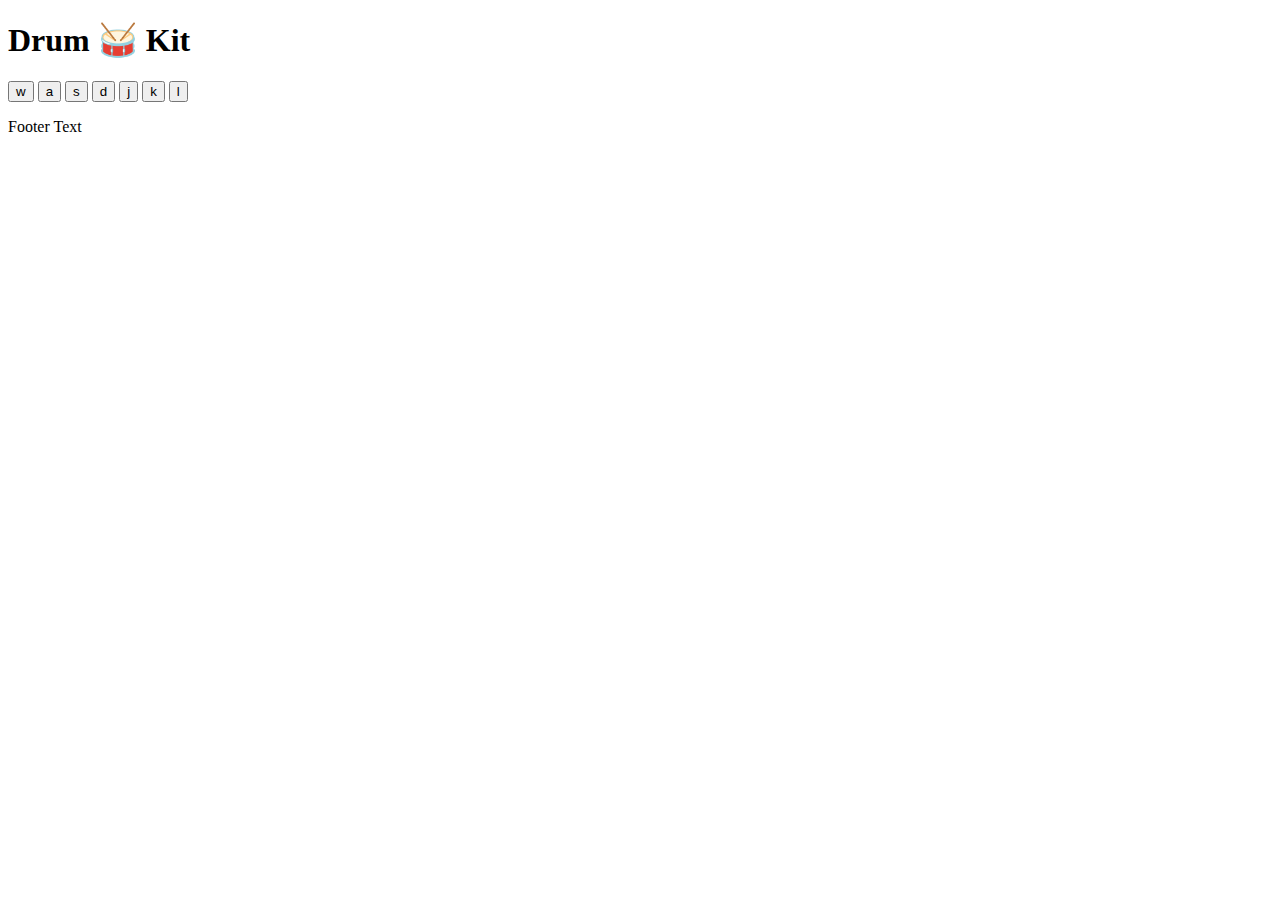
==== index.html @ 8ca457c6 "Add starting files" ====
<!DOCTYPE html>
<html lang="en" dir="ltr">

<head>
  <meta charset="utf-8">
  <title>Drum Kit</title>
  <link rel="stylesheet" href="styles.css">
  <link href="https://fonts.googleapis.com/css?family=Arvo" rel="stylesheet">
</head>

<body>

  <h1 id="title">Drum 🥁 Kit</h1>
  <div class="set">
    <button class="w drum">w</button>
    <button class="a drum">a</button>
    <button class="s drum">s</button>
    <button class="d drum">d</button>
    <button class="j drum">j</button>
    <button class="k drum">k</button>
    <button class="l drum">l</button>
  </div>


  <footer>
    <p>Footer Text</p>
  </footer>
</body>

</html>
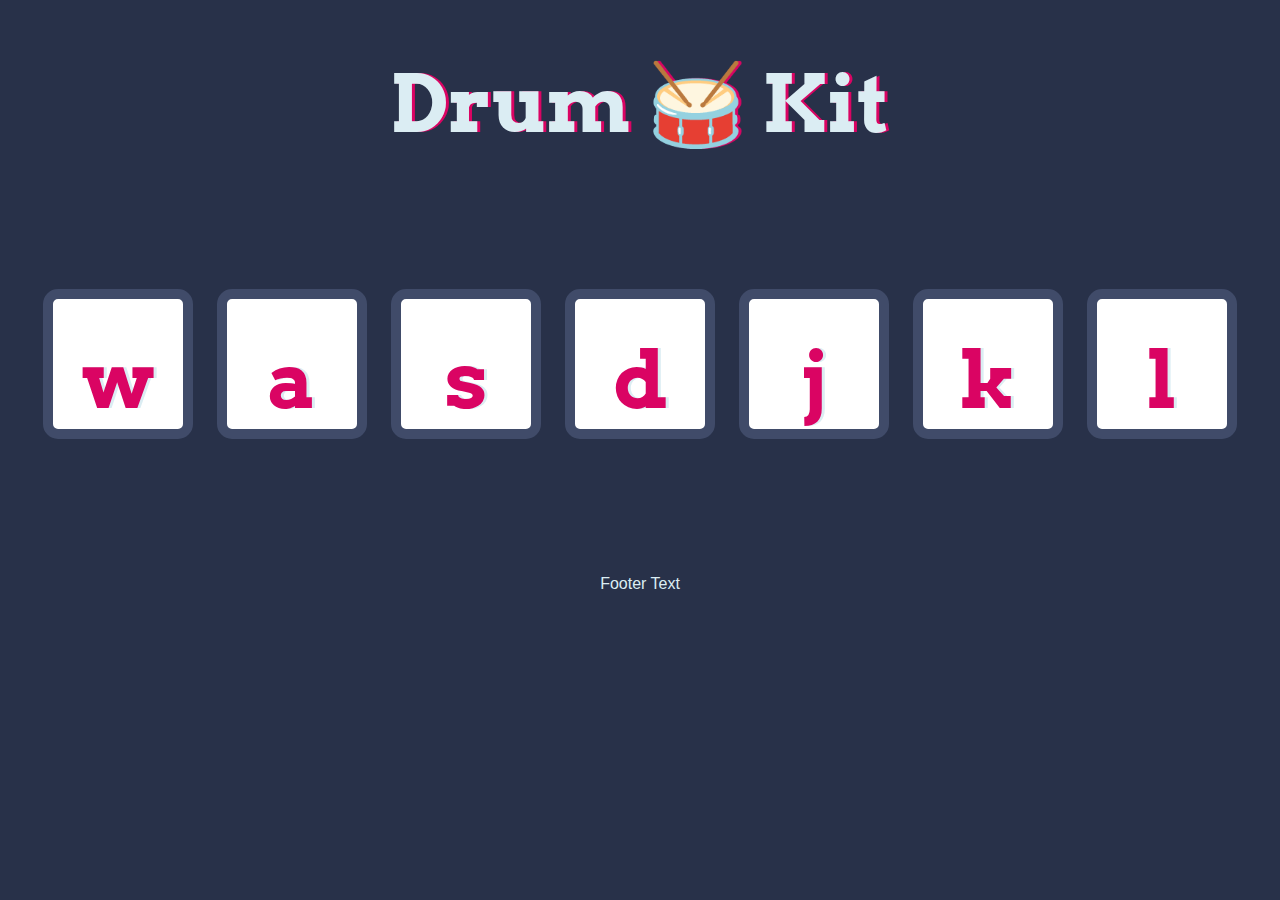
==== commit 2caa0602: "Add basic functionality to drum buttons" ====
--- a/index.html
+++ b/index.html
@@ -4,8 +4,10 @@
 <head>
   <meta charset="utf-8">
   <title>Drum Kit</title>
-  <link rel="stylesheet" href="styles.css">
+
   <link href="https://fonts.googleapis.com/css?family=Arvo" rel="stylesheet">
+
+  <link href="styles/styles.css" rel="stylesheet">
 </head>
 
 <body>
@@ -25,6 +27,10 @@
   <footer>
     <p>Footer Text</p>
   </footer>
+
+  <script src="script/index.js"></script>
+
+
 </body>
 
 </html>
--- a/styles/styles.css
+++ b/styles/styles.css
@@ -0,0 +1,53 @@
+body {
+  text-align: center;
+  background-color: #283149;
+}
+
+h1 {
+  font-size: 5rem;
+  color: #DBEDF3;
+  font-family: "Arvo", cursive;
+  text-shadow: 3px 0 #DA0463;
+
+}
+
+footer {
+  color: #DBEDF3;
+  font-family: sans-serif;
+}
+
+.set {
+  margin: 10% auto;
+}
+
+.game-over {
+  background-color: red;
+  opacity: 0.8;
+}
+
+.pressed {
+  box-shadow: 0 3px 4px 0 #DBEDF3;
+  opacity: 0.5;
+}
+
+.red {
+  color: red;
+}
+
+.drum {
+  outline: none;
+  border: 10px solid #404B69;
+  font-size: 5rem;
+  font-family: 'Arvo', cursive;
+  line-height: 2;
+  font-weight: 900;
+  color: #DA0463;
+  text-shadow: 3px 0 #DBEDF3;
+  border-radius: 15px;
+  display: inline-block;
+  width: 150px;
+  height: 150px;
+  text-align: center;
+  margin: 10px;
+  background-color: white;
+}
